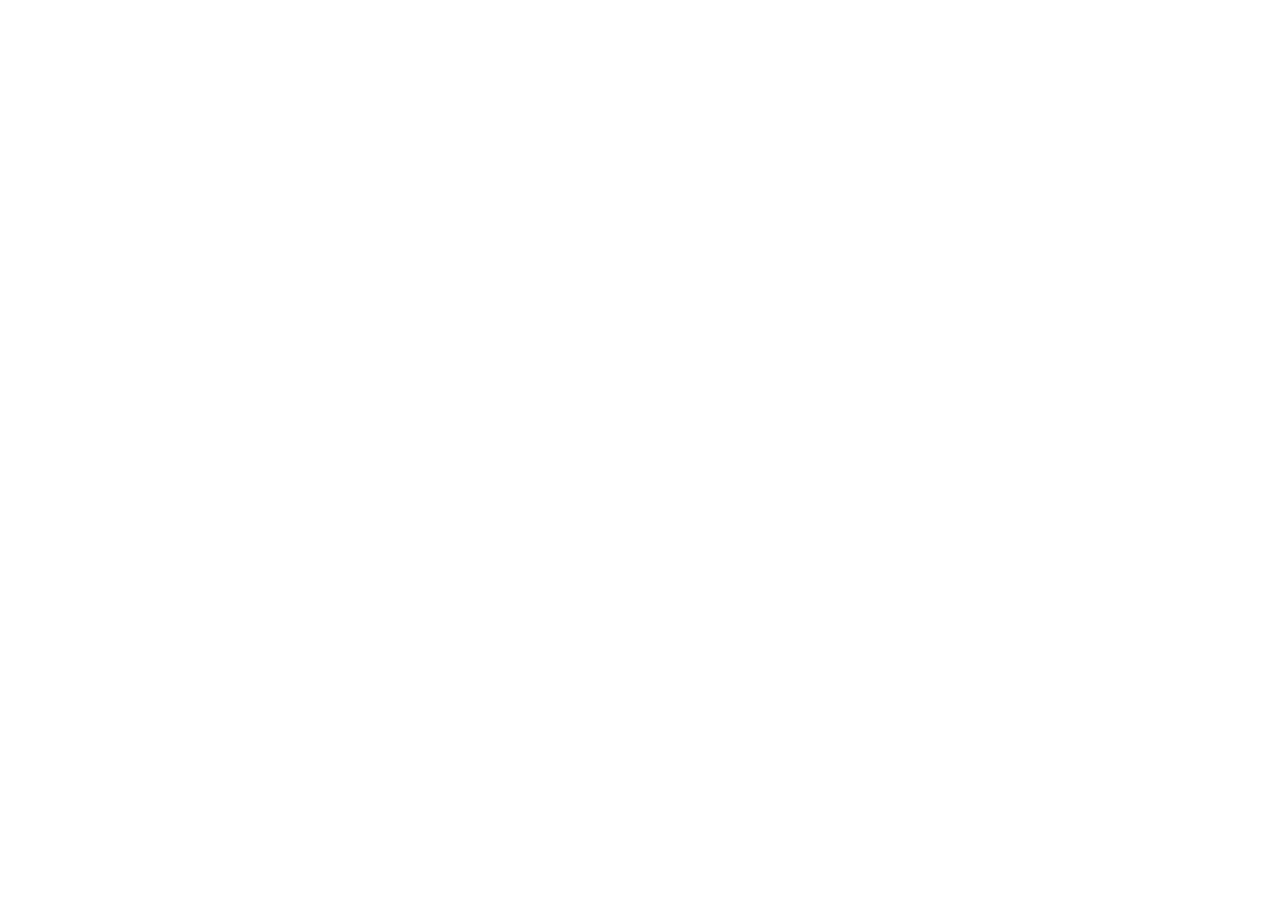
==== paginas/carrito.html @ a013d5e7 "commit inicial" ====
<!DOCTYPE html>

<hyml lang="es">
<head>
    <meta charse="UTF-8">
    <meta name="viewport" content="width=device-width, initial-scale=1.0">
    <title>Trabajo practico de html 1 </title>
    <link rel="stylesheet" href="../estilos/contacto.css">        
</head>
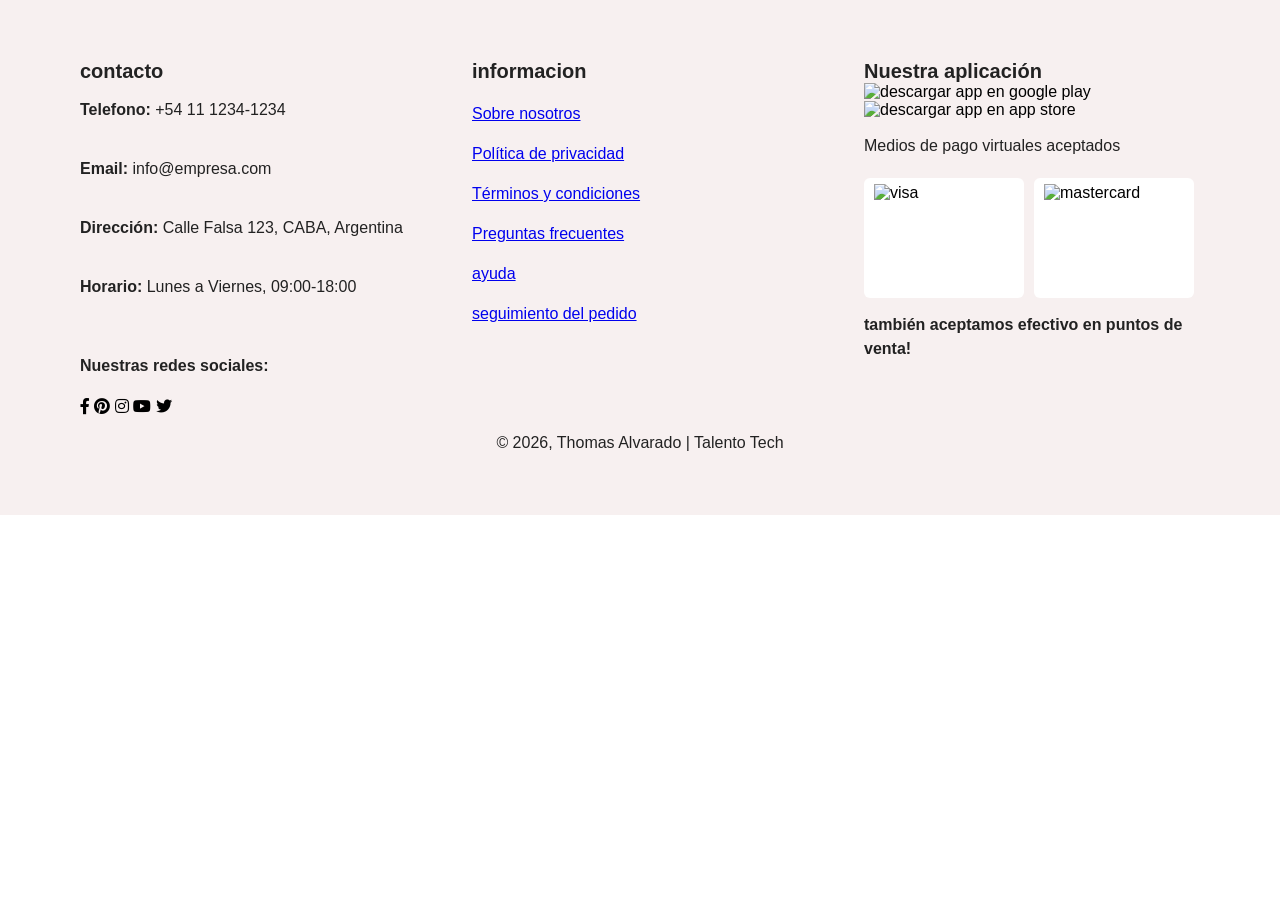
==== commit 5144f3cd: "footer y parte de arriba" ====
--- a/paginas/carrito.html
+++ b/paginas/carrito.html
@@ -1,11 +1,70 @@
 <!DOCTYPE html>
 
-<hyml lang="es">
+<html lang="es">
 <head>
     <meta charse="UTF-8">
     <meta name="viewport" content="width=device-width, initial-scale=1.0">
-    <title>Trabajo practico de html 1 </title>
+    <title> Carrito </title>
+    <link rel="stylesheet" href="https://pro.fontawesome.com/releases/v5.10.0/css/all.css" />
+    <link rel="stylesheet" href="../styles.css">
     <link rel="stylesheet" href="../estilos/contacto.css">        
 </head>
 
 
+<body>
+
+
+
+
+
+
+
+
+
+        <footer class="seccion-p1">
+        <div class="contenido">
+            <h4>contacto</h4>
+            <p><strong>Telefono:</strong> +54 11 1234-1234</p>
+            <p><strong>Email:</strong> info@empresa.com</p>
+            <p><strong>Dirección:</strong> Calle Falsa 123, CABA, Argentina</p>
+            <p><strong>Horario:</strong>  Lunes a Viernes, 09:00-18:00</p>
+            <div class="redes">
+                <p><strong>Nuestras redes sociales:</strong></p>
+                <div class="iconos-redes-sociales">
+                    <i class="fab fa-facebook-f"></i>
+                    <i class="fab fa-pinterest"></i>
+                    <i class="fab fa-instagram"></i>
+                    <i class="fab fa-youtube"></i>
+                    <i class="fab fa-twitter"></i>
+                </div>
+            </div>
+        </div>
+        <div class="contenido">
+            <h4>informacion</h4>
+            <ul>
+                <li><a href="paginas/nofunca.html">Sobre nosotros</a></li>
+                <li><a href="paginas/nofunca.html">Política de privacidad</a></li>
+                <li><a href="paginas/nofunca.html">Términos y condiciones</a></li>
+                <li><a href="paginas/nofunca.html">Preguntas frecuentes</a></li>
+                <li><a href="paginas/nofunca.html">ayuda</a></li>
+                <li><a href="paginas/nofunca.html">seguimiento del pedido</a></li>
+            </ul>
+        </div>
+        <div class="contenido">
+            <h4>Nuestra aplicación</h4>
+            <div class="botones-app">
+                <img src="imagenes/play.jpg" alt="descargar app en google play">
+                <img src="imagenes/app_store.jpg" alt="descargar app en app store" >
+            </div>
+            <p> Medios de pago virtuales aceptados</p>
+            <div class="medios-pago">
+                <img src="imagenes/visa.png" alt="visa" >
+                <img src="imagenes/mastercard.png" alt="mastercard" >
+            </div>
+            <p> <strong>también aceptamos efectivo en puntos de venta!</strong></p>
+        </div>
+        <div class="copyright">
+            <p>© 2026, Thomas Alvarado | Talento Tech</p>
+        </div>
+    </footer>
+</body>
--- a/styles.css
+++ b/styles.css
@@ -0,0 +1,173 @@
+@import url("https://fonts.googleapis.com/css2?family=Spartan:wght@100;200;300;400;500;600;700;800;900&display=swap");
+/*evita que los elementos tengan un margen y padding por defecto, y que el tamaño de los elementos se ajuste al contenido*/
+
+* {
+    margin: 0;
+    padding: 0;
+    box-sizing: border-box;
+    font-family: 'Spartan', sans-serif;
+}
+
+html {
+    scroll-behavior: smooth;
+}
+
+/* estilos para los encabezados y parrafos */
+
+h1 {
+    font-size: 50px;
+    line-height: 64px;
+    color: #222;
+}
+
+h2{
+    font-size: 46px;
+    line-height: 54px;
+    color: #222;
+}
+
+h3{
+    font-size: 40px;
+    line-height: 48px;
+    color: #222;
+}
+
+h4{
+    font-size: 20px;
+    color: #222;
+}
+
+p{
+    font-size: 16px;
+    line-height: 24px;
+    margin: 15px 0 20px 0;
+    color: #222;
+}
+
+body {
+    width:100%;
+}
+
+/* estilos para distintos elementos utilizados en distintas secciones */
+
+.seccion-p1 {
+    padding: 40px 80px;
+}
+
+.seccion-m1 {
+    margin: 40px 0;
+}
+
+/* estilos para el header y la barra de navegacion */
+
+.header {
+    display: flex;
+    align-items: center;
+    justify-content: space-between;
+    padding: 20px 80px;
+    box-shadow: 0 5px 15px rgba(0, 0, 0, 0.06);
+    background-color: #c72020;
+    position: sticky;
+    z-index: 999;
+    top: 0;
+    left: 0;
+}
+
+.barra-navegacion {
+    display: flex;
+    align-items: center;
+    justify-content: center;
+}
+
+.barra-navegacion li {
+    list-style: none;
+    margin: 0 25px;
+}
+
+.barra-navegacion a {
+    text-decoration: none;
+    color: #000000;
+    font-size: 20px;
+    font-weight: 650;
+    transition: 0.3s ease;
+}
+
+.barra-navegacion a:hover {
+    color: #15bb7be5;
+    font-weight: 700;
+}
+
+/* estilos para el footer y sus elementos */
+
+footer {
+    display: flex;
+    flex-wrap: wrap;
+    justify-content: space-between;
+    background-color: #f7f0f0;
+    padding: 40px 80px;
+}
+
+footer .contenido {
+    width: 30%;
+    display: flex;
+    flex-direction: column;
+    align-items: flex-start;
+    margin-top: 20px;
+}
+
+
+
+footer .medios-pago img{
+    width: 160px;
+    height: 120px;
+    object-fit: contain;
+    background-color: #fff;
+    padding: 6px 10px;
+    border-radius: 6px;
+}
+
+footer .medios-pago {
+    display: flex;
+    gap: 10px;
+}
+
+footer .redes {
+    align-items: flex-start;
+    margin-top: 20px;
+}
+
+footer .copyright {
+    width: 100%;
+    text-align: center;
+}
+
+footer ul {
+    list-style: none;
+}
+
+footer li {
+    margin: 22px 0 15px 0;
+}
+
+
+@media (max-width: 768px) {
+    .header {
+        padding: 15px 20px;
+    }
+    .barra-navegacion li {
+        margin: 0 10px;
+    }
+    .barra-navegacion a {
+        font-size: 16px;
+    }
+
+    /*footer*/
+
+    footer {
+        padding: 40px 20px;
+    }
+
+    footer .contenido {
+        width: 100%;
+    }
+}
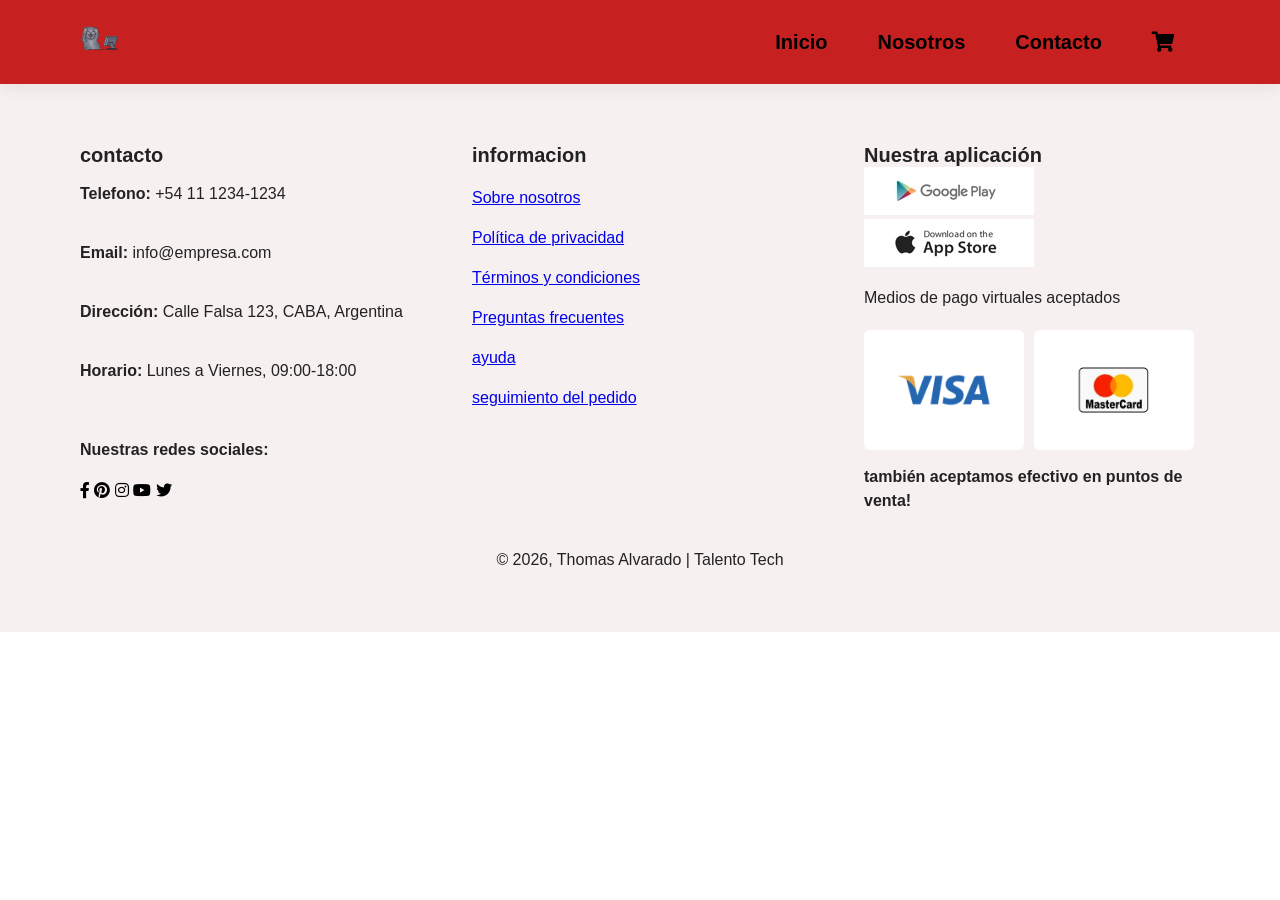
==== commit 6c2287db: "nofunca y areglo de links" ====
--- a/paginas/carrito.html
+++ b/paginas/carrito.html
@@ -12,6 +12,31 @@
 
 
 <body>
+    <header class="header">
+        <a href="../index.html">
+            <img src="../imagenes/Gato_Desesperado.png" class="logo" alt="logo de la empresa" width="40px" height="40px">
+        </a>
+        <div>
+            <ul id="barra-navegacion" class="barra-navegacion">
+                <li><a href="../index.html">Inicio</a></li>
+                <li><a href="../paginas/nofunca.html">Nosotros</a></li>
+                <li><a href="../paginas/contacto.html">Contacto</a></li>
+                <li>
+                    <a href="../paginas/carrito.html">
+                        <i class="fa fa-shopping-cart" aria-hidden="true"></i>
+                    </a>
+                </li>
+            </ul>
+        </div>
+        <!--    ACA DEBE IR EL CODIGO PARA EL MENU DE LA VERSION MOVIL, AHORA NO FUNCIONA, POR ESO QUEDA COMENTADO 
+        
+        <div class="celular">
+            <a href="paginas/carrito.html">
+                <i class="fa fa-shopping-cart" aria-hidden="true"></i>
+            </a>
+            <i id="barra" class="fas fa-outdent"></i>
+        </div>-->
+    </header>
 
 
 
@@ -20,8 +45,7 @@
 
 
 
-
-        <footer class="seccion-p1">
+    <footer class="seccion-p1">
         <div class="contenido">
             <h4>contacto</h4>
             <p><strong>Telefono:</strong> +54 11 1234-1234</p>
@@ -42,24 +66,24 @@
         <div class="contenido">
             <h4>informacion</h4>
             <ul>
-                <li><a href="paginas/nofunca.html">Sobre nosotros</a></li>
-                <li><a href="paginas/nofunca.html">Política de privacidad</a></li>
-                <li><a href="paginas/nofunca.html">Términos y condiciones</a></li>
-                <li><a href="paginas/nofunca.html">Preguntas frecuentes</a></li>
-                <li><a href="paginas/nofunca.html">ayuda</a></li>
-                <li><a href="paginas/nofunca.html">seguimiento del pedido</a></li>
+                <li><a href="../paginas/nofunca.html">Sobre nosotros</a></li>
+                <li><a href="../paginas/nofunca.html">Política de privacidad</a></li>
+                <li><a href="../paginas/nofunca.html">Términos y condiciones</a></li>
+                <li><a href="../paginas/nofunca.html">Preguntas frecuentes</a></li>
+                <li><a href="../paginas/nofunca.html">ayuda</a></li>
+                <li><a href="../paginas/nofunca.html">seguimiento del pedido</a></li>
             </ul>
         </div>
         <div class="contenido">
             <h4>Nuestra aplicación</h4>
             <div class="botones-app">
-                <img src="imagenes/play.jpg" alt="descargar app en google play">
-                <img src="imagenes/app_store.jpg" alt="descargar app en app store" >
+                <img src="../imagenes/play.jpg" alt="descargar app en google play">
+                <img src="../imagenes/app_store.jpg" alt="descargar app en app store" >
             </div>
             <p> Medios de pago virtuales aceptados</p>
             <div class="medios-pago">
-                <img src="imagenes/visa.png" alt="visa" >
-                <img src="imagenes/mastercard.png" alt="mastercard" >
+                <img src="../imagenes/visa.png" alt="visa" >
+                <img src="../imagenes/mastercard.png" alt="mastercard" >
             </div>
             <p> <strong>también aceptamos efectivo en puntos de venta!</strong></p>
         </div>
